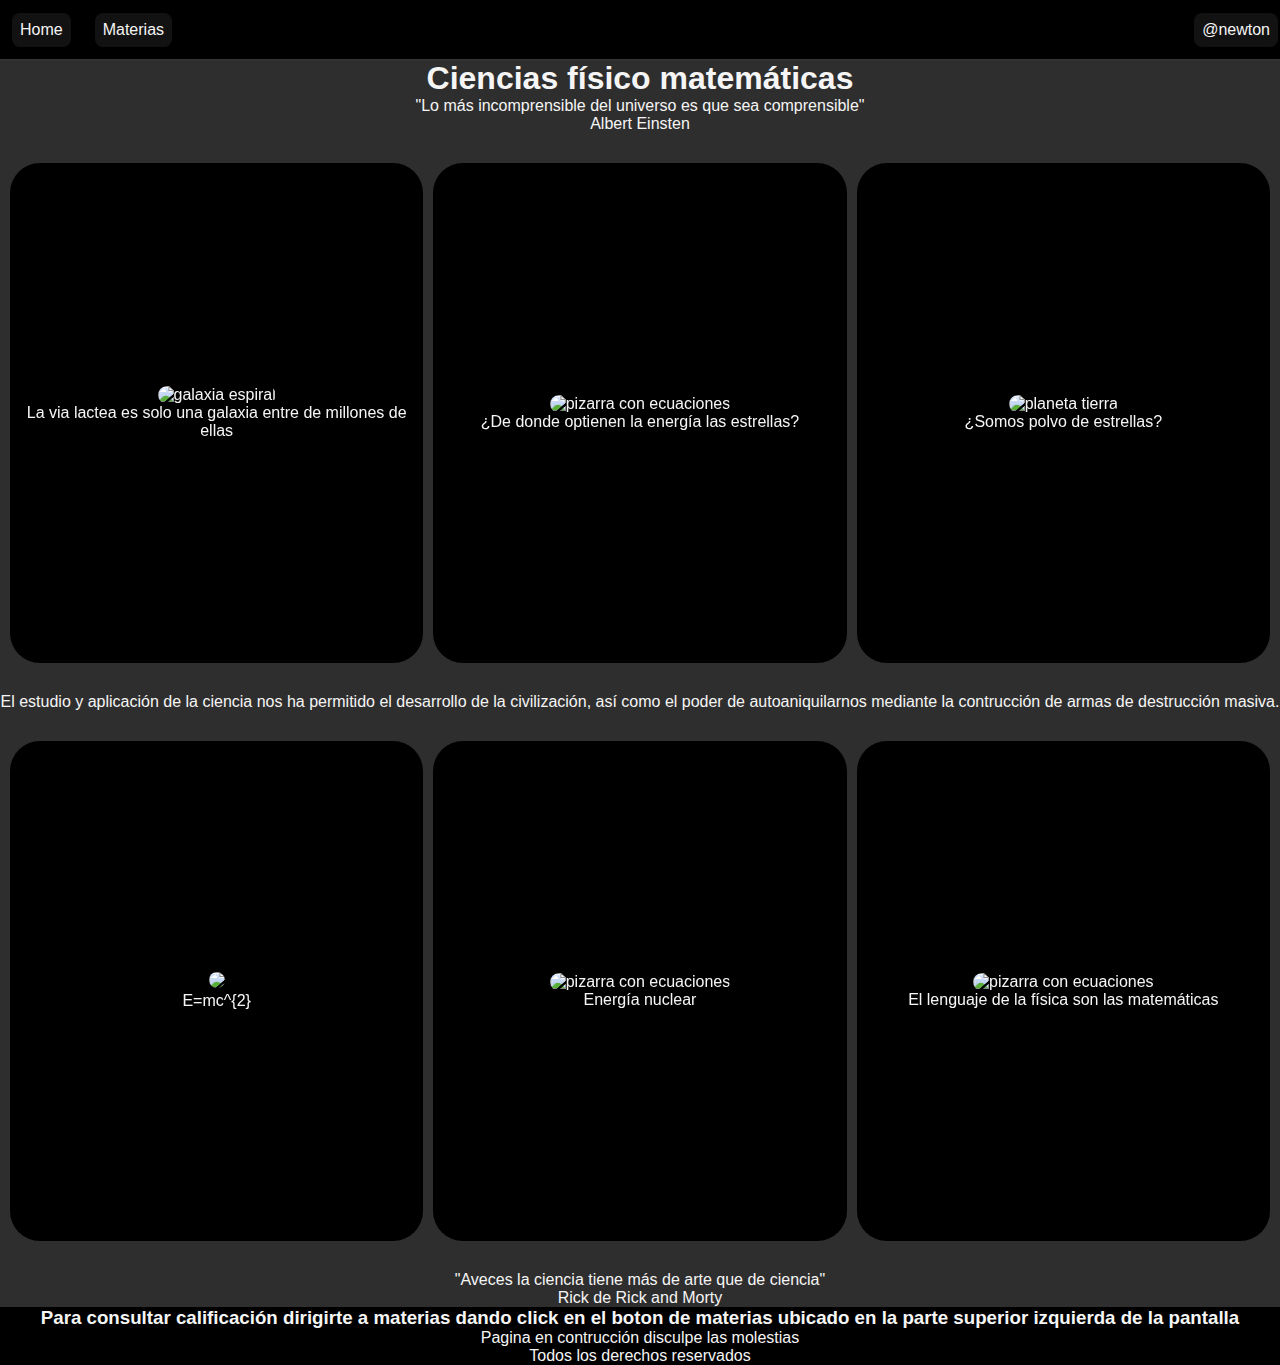
==== index.html @ 089ff06c "fe de erratas menores" ====
<!DOCTYPE html>
<html lang="en">
<head>
    <meta charset="UTF-8">
    <meta http-equiv="X-UA-Compatible" content="IE=edge">
    <meta name="viewport" content="width=device-width, initial-scale=1.0">
    <title>Física y matemáticas</title>
    <link rel="stylesheet" href="./style.css">
    <link rel="stylesheet" href="./style2.css">
</head>
<body>
    <header>
     <nav>
         <div class="navbar-left">
            <ul class="menu">
                <li>
                   <a href="/">Home</a>
                </li>
                <li>
                    <!-- <a href="fisica2/index.html">Materias</a> -->
                    <a href="#">Materias</a>
                    
                        <ul class="menu-desplegable--container">
                            <li><a href="#">Física II</a>
                                <ul class="menu-desplegable--container" id="secundary">
                                    <li><a href="fisica2/tareas-experimentos.html">Tareas y experimentos</a></li>
                                    <li><a href="fisica2/calificaciones.html">Calificaciones</a></li>
                                    <li><a href="fisica2/aprende.html">Aprende</a></li>
                                </ul>
                            </li>
                            <li><a href="#">Matemáticas</a></li>
                            <li><a href="#">Programación</a></li>
                            <li><a href="#">Química</a></li>
                            <li><a href="#">Biología</a></li>
                        </ul>
                </li>

            </ul>
         </div>

         <div class="navbar-right">
             <ul>
                 <li>@newton</li>
             </ul>
         </div>
     </nav>    
     <h1>Ciencias físico matemáticas</h1>
    </header>
    <main class="home-main">
        <section class="descripcion-main">
            <p></p>
            <p>"Lo más incomprensible del universo es que sea comprensible"</p>
            <p>Albert Einsten</p>
        </section>

        <section class="articles-container">

            <article class="articles-main">
                <div class="front">
                    <img class="img-article" src="https://images.pexels.com/photos/2150/sky-space-dark-galaxy.jpg?auto=compress&cs=tinysrgb&dpr=2&h=750&w=1260" alt="galaxia espiral">
                    <div class="description-articles-container">
                        <p class="title-article">La via lactea es solo una galaxia entre de millones de ellas</p>
                        <!-- <button class="flip-article">Saber más</button> -->
                    </div>
                </div>
                <div class="back">
                    <div class="description-articles-container">
                        <p class="description-article">La naturaleza se puede describir a traves de ecuaciones matemáticas y estas son las mismas en el planeta Tierra como en todo el cosmos, de esta forma se puede entender que la fuerza que nos mantiene atados en la superciecie de la Tierra es la misma que mantiene unida los planetas a las estrellas.</p>
                    </div>
                </div>
            </article>

            <article class="articles-main">
                <div class="front">
                    <img class="img-article" src="https://images.pexels.com/photos/87611/sun-fireball-solar-flare-sunlight-87611.jpeg?auto=compress&cs=tinysrgb&dpr=2&h=750&w=1260" alt="pizarra con ecuaciones">
                    <div class="description-articles-container">
                        <p class="title-article">¿De donde optienen la energía las estrellas?</p>
                    </div>
                    <!-- <button class="flip-article">Saber más</button> -->
                </div>
                <div class="back">
                    <div class="description-articles-container">
                        <p class="description-article">La gravedad al interior de un estrella es tan intensa que fusiona los átomos en su interior, creando nuevos átomos más pesados y liberando la energía. </p>
                    </div>
                </div>
            </article>

            <article class="articles-main">
                <div class="front">
                    <img class="img-article" src="https://images.pexels.com/photos/87651/earth-blue-planet-globe-planet-87651.jpeg?auto=compress&cs=tinysrgb&dpr=2&h=750&w=1260" alt="planeta tierra">
                    <div class="description-articles-container">
                        <p class="title-article">¿Somos polvo de estrellas?</p>
                    </div>
                    <!-- <button class="flip-article">Saber más</button> -->

                </div>
                <div class="back">
                    <div class="description-articles-container">
                        <p class="description-article">El elemento químico más simple es el hidrogéno, este es transformado en los otros elementos dentro de un estrella mediante la fusión nuclear.</p>
                    </div>
                </div>
            </article>
        </section>

        <section class="descripcion-main">
            <p> El estudio y aplicación de la ciencia nos ha permitido el desarrollo de la civilización, así como el poder de autoaniquilarnos mediante la contrucción de armas de destrucción masiva.</p>
        </section>

        <section class="articles-container">

            <article class="articles-main">
                <div class="front">
                    <img class="img-article" src="https://images.pexels.com/photos/73909/nuclear-weapons-test-nuclear-weapon-weapons-test-explosion-73909.jpeg?auto=compress&cs=tinysrgb&dpr=2&h=750&w=1260">
                    <div class="description-articles-container">
                        <p class="title-article">E=mc^{2}</p>
                    </div>
                    <!-- <button class="flip-article">Saber más</button> -->
                </div>
                <div class="back">
                    <p class="description-article">La bomba átomica, similar de una estrella, convierte masa en energía, mediante una reacción en cadena descontrolada.</p>
                </div>
            </article>

            <article class="articles-main">
                <div class="front">
                    <img class="img-article" src="https://images.pexels.com/photos/459728/pexels-photo-459728.jpeg?cs=srgb&dl=pexels-pixabay-459728.jpg&fm=jpg" alt="pizarra con ecuaciones">
                    <div class="description-articles-container">
                        <p class="title-article">Energía nuclear</p>
                    </div>
                    <!-- <button class="flip-article">Saber más</button> -->
                </div>
                <div class="back">
                    <p class="description-article">En una planta nuclear, a diferencia de un bomba atomica, libera la energía nuclear de forma controlada.</p>
                </div>
            </article>

            <article class="articles-main">
                <div class="front">
                    <img class="img-article" src="https://images.pexels.com/photos/40753/military-raptor-jet-f-22-airplane-40753.jpeg?auto=compress&cs=tinysrgb&dpr=2&h=750&w=1260" alt="pizarra con ecuaciones">
                    <div class="description-articles-container">
                        <p class="title-article">El lenguaje de la física son las matemáticas</p>
                    </div>
                    <!-- <button class="flip-article">Saber más</button> -->
                </div>
                <div class="back">
                    <p class="description-article">La naturaleza se puede describir a tráves de ecuaciones matemáticas</p>
                </div>
            </article>
        </section>


        <section class="descripcion-main">
            <p></p>
            <p>"Aveces la ciencia tiene más de arte que de ciencia"</p>
            <p>Rick de Rick and Morty</p>
        </section>
    </main>
    <footer>
        <h3>Para consultar calificación dirigirte a materias dando click en el boton de materias ubicado en la parte superior izquierda de la pantalla</h3>
        <p>Pagina en contrucción disculpe las molestias</p>
        <p>Todos los derechos reservados</p>
    </footer>
</body>
</html>
---- style.css ----
/* :root {
    
} */
* {
    margin: 0;
    padding: 0;
    box-sizing: border-box;
    /* line-height: 1.2rem;
    font-size: medium; */
}
li {
    text-decoration: none;
    list-style: none;
}
body {
    background-color: black;
    color: whitesmoke;
    margin: 0;
    font-family: 'Quicksand', sans-serif;
}
header {
    background-color: rgb(47, 46, 46);
    text-align: center;
    width: 100%;
}
nav {
    width: 100%;
    height: 60px;
    background-color: black;
    position: relative;
    display: flex;
    justify-content: space-between;
    align-items: center;
    border-bottom: 1px solid rgb(55, 54, 54);
}

.menu {
    display: flex;
    height: 100%;
}
.menu > li {
    display: flex;
    position: relative;
    padding: 0 10px;

}

/* nav .menu > li a {
    display: block;
} */


.menu .menu-desplegable--container {
    display: none;
    position: absolute;
    left: 0;
    bottom: 0;
    background-color: black;
    border: 0px solid rgb(127, 70, 70);
    border-radius: 0 0 10px 10px ;
    transform: translate(0, 100%);
    /* transform: translate(0, 100%); */
    /*left: 0;
    margin: 0px;
    background-color: rgb(127, 70, 70); */
    /* width: fit-content;
    height: fit-content; */
}
.menu li:hover > .menu-desplegable--container {
    display: block;
}
.menu-desplegable--container ul {
    display: block;
    position: relative;
}

.menu .menu-desplegable--container li a {
    display: block;
    padding: 0px;
    font-family: 'Franklin Gothic Medium', 'Arial Narrow', Arial, sans-serif;
}
.menu-desplegable--container li:hover > #secundary{
    display: block;
    position: absolute;
    left: 100%;
    top: 0px;
    transform: translate(0, 0);
    height: fit-content;
} 
/* ul li:hover > .menu-desplegable--container {
    display: block;
    width: fit-content;
    height: fit-content;
} */

#secundary ul {
    display: block;
}

.menu-desplegable--container li {
    display: block;
    padding: 0;
    margin: 0px;
} 
.navbar-left {
    display: flex;
}



.navbar-left ul li a,
.navbar-right ul li  {
  text-decoration: none;
  color: whitesmoke;
  background-color: rgb(19, 18, 18);
  padding: 8px;
  border-radius: 8px;
  margin: 10px 2px; 
}

.navbar-left ul li a:hover,
.navbar-right ul li:hover {
  border: 1px solid rgb(55, 54, 54);
  color: black;
  background-color: rgb(150, 120, 120);
}
header h1 {
    display: block;
    margin: 0 auto;
}
main {
    background-color: rgb(47, 46, 46);
    text-align: center;
    width: 100%;
}
.articles-container{
    display: grid;
    grid-template-columns: 1fr;
    gap: 10px;
    justify-content: center;
    justify-items: center;
    width: 100%;
    padding: 0 10px;

}
.articles-main {
    position: relative;
    display: flex;
    flex-direction: column;
    width: 100%;
    height: 500px;
    padding: 20px 40px;
    border-radius: 30px;
    margin: 30px 30px;
    /* border: 1px solid rgb(150, 120, 120); */
    background-color:  black;
    color: whitesmoke;
    align-items: center;
    justify-content: space-around;
    transition: all 1s linear;
    transform-style: preserve-3d;
}
.articles-main:hover {
    transform: rotateY(180deg);
}
/* .flip-article:hover  {
    transform: rotateY(180deg);
} */
.img-article {
    width: 100%;
    max-width: 400px;
    border-radius: 10px;
}
.description-articles-container {
    display: block;
    align-content: space-between;
}
.front {
    position: absolute;
    z-index: 2;
    backface-visibility: hidden;
}
.back {
    position: absolute;
    z-index: 1;
    transform: rotateY(180deg);
    backface-visibility: hidden;
}

.description-article {
    font-size: 1rem;
}
footer {
    text-align: center;
    width: 100%;
    color: whitesmoke;
}
---- style2.css ----
@media (min-width: 600px) {
    .articles-container{
        display: grid;
        grid-template-columns: 1fr 1fr;
        gap: 10px;
        justify-content: center;
        justify-items: center;
        width: 100%;
    
    }
}

@media (min-width: 900px) {
    .articles-container{
        display: grid;
        grid-template-columns: 1fr 1fr 1fr;
        gap: 10px;
        justify-content: center;
        justify-items: center;
        width: 100%;
    
    }
}
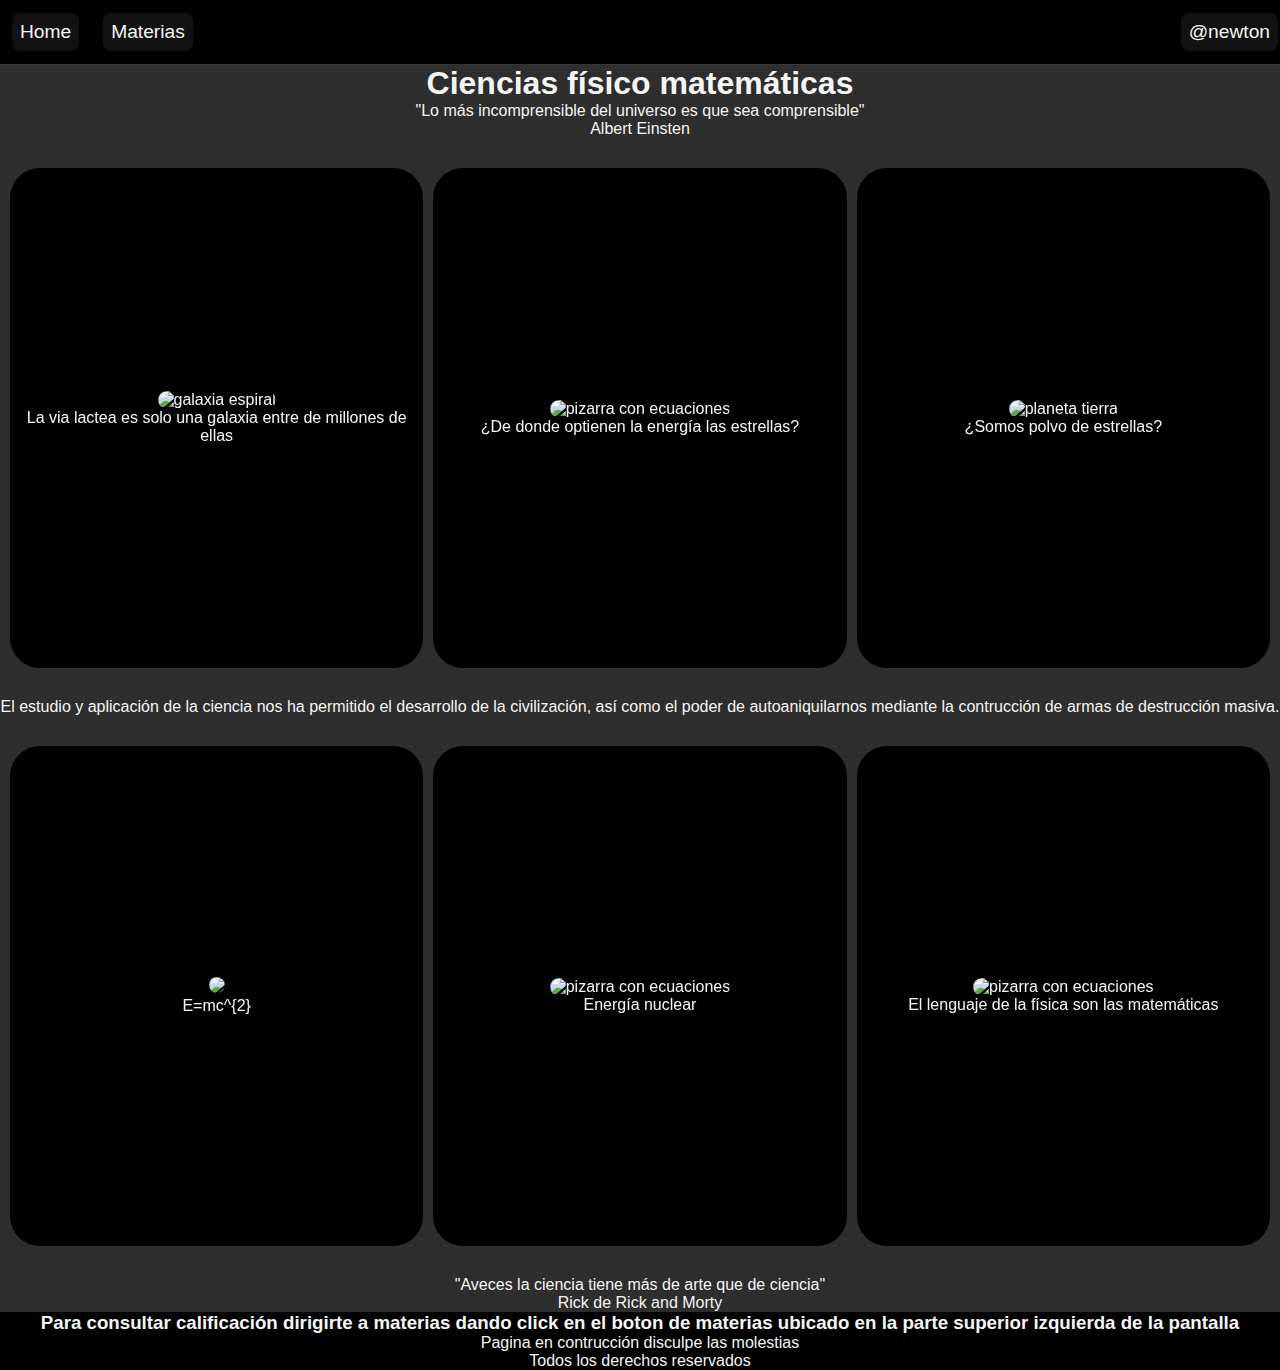
==== commit 8f955603: "Se agrego la tarea 3 de fisica" ====
--- a/index.html
+++ b/index.html
@@ -28,7 +28,13 @@
                                     <li><a href="fisica2/aprende.html">Aprende</a></li>
                                 </ul>
                             </li>
-                            <li><a href="#">Matemáticas</a></li>
+                            <li><a href="#">Matemáticas</a>
+                                <ul class="menu-desplegable--container" id="secundary">
+                                    <li><a href="fisica2/tareas-experimentos.html">Tareas y experimentos</a></li>
+                                    <li><a href="fisica2/calificaciones.html">Calificaciones</a></li>
+                                    <li><a href="fisica2/aprende.html">Aprende</a></li>
+                                </ul>
+                            </li>
                             <li><a href="#">Programación</a></li>
                             <li><a href="#">Química</a></li>
                             <li><a href="#">Biología</a></li>
--- a/style.css
+++ b/style.css
@@ -25,13 +25,14 @@
 }
 nav {
     width: 100%;
-    height: 60px;
+    height: 65px;
     background-color: black;
     position: relative;
     display: flex;
     justify-content: space-between;
     align-items: center;
     border-bottom: 1px solid rgb(55, 54, 54);
+    font-size: 1.2rem;
 }
 
 .menu {
@@ -53,12 +54,14 @@
 .menu .menu-desplegable--container {
     display: none;
     position: absolute;
+    z-index: 9;
     left: 0;
     bottom: 0;
     background-color: black;
     border: 0px solid rgb(127, 70, 70);
     border-radius: 0 0 10px 10px ;
     transform: translate(0, 100%);
+    border-radius: 5px;
     /* transform: translate(0, 100%); */
     /*left: 0;
     margin: 0px;
@@ -71,7 +74,6 @@
 }
 .menu-desplegable--container ul {
     display: block;
-    position: relative;
 }
 
 .menu .menu-desplegable--container li a {
@@ -98,6 +100,7 @@
 }
 
 .menu-desplegable--container li {
+    position: relative;
     display: block;
     padding: 0;
     margin: 0px;
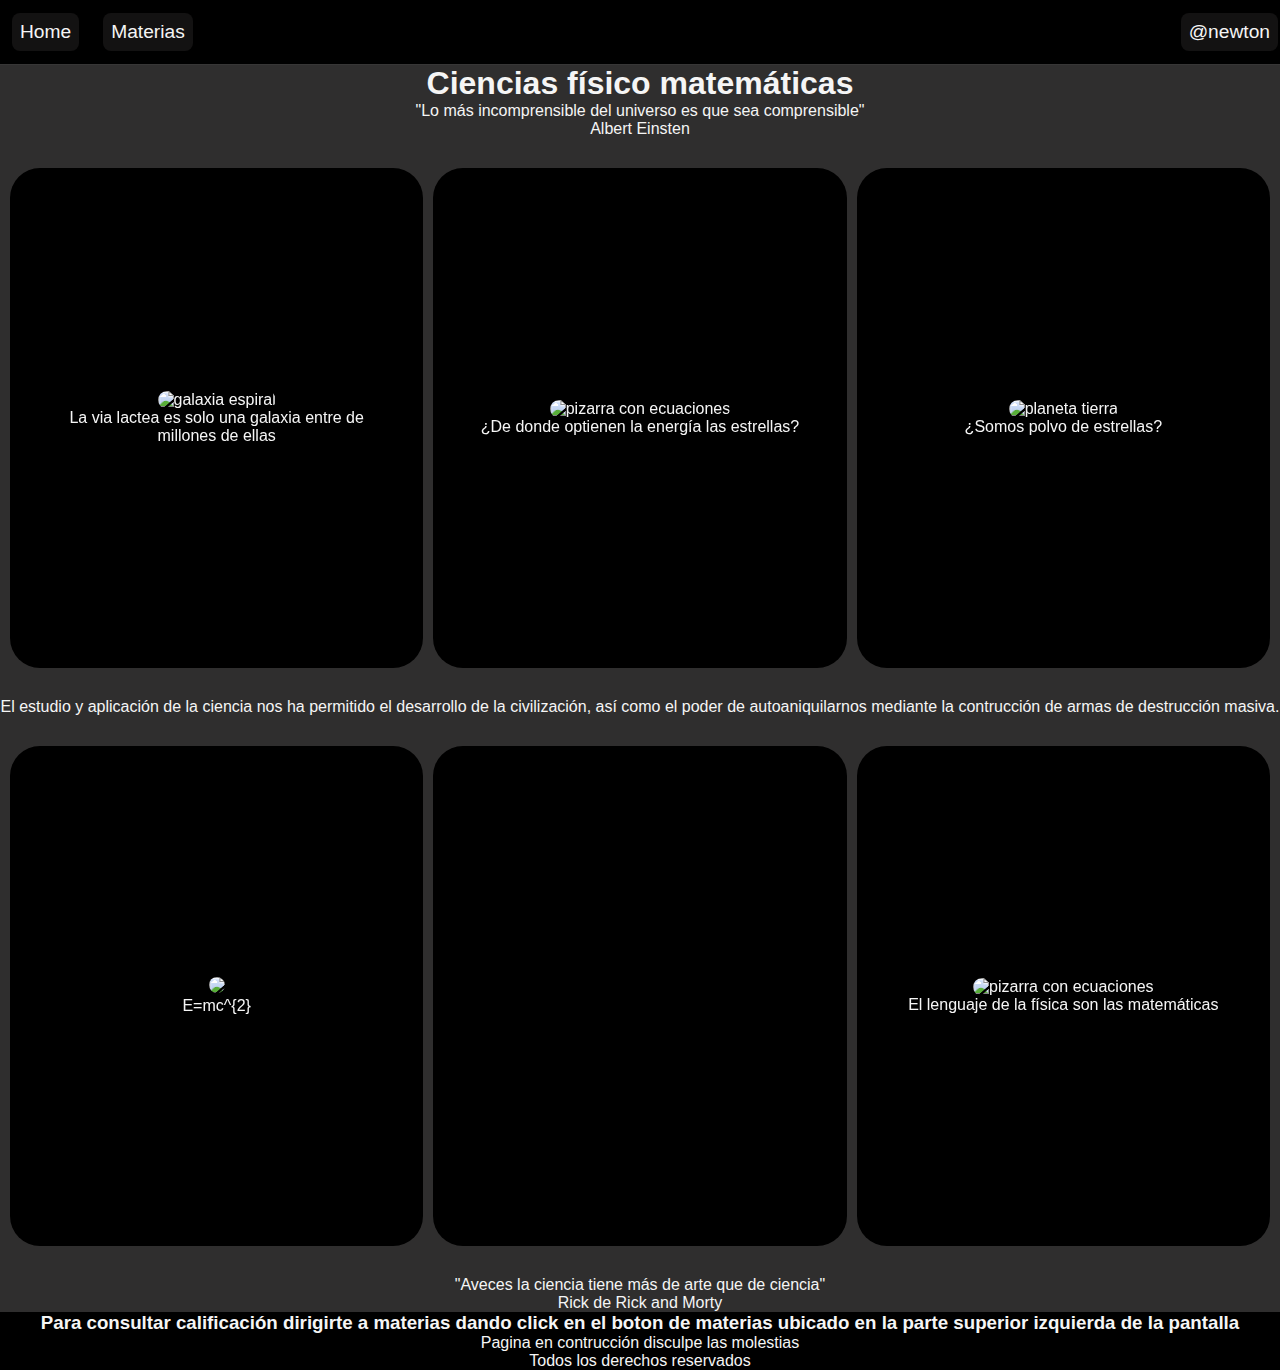
==== commit d1c03315: "Se agrego la imagen astornimica del día de la nasa usando consumiendo su api con funciones async y a" ====
--- a/index.html
+++ b/index.html
@@ -127,17 +127,19 @@
                 </div>
             </article>
 
-            <article class="articles-main">
+            <!-- <article class="articles-main">
                 <div class="front">
                     <img class="img-article" src="https://images.pexels.com/photos/459728/pexels-photo-459728.jpeg?cs=srgb&dl=pexels-pixabay-459728.jpg&fm=jpg" alt="pizarra con ecuaciones">
                     <div class="description-articles-container">
                         <p class="title-article">Energía nuclear</p>
                     </div>
-                    <!-- <button class="flip-article">Saber más</button> -->
                 </div>
                 <div class="back">
                     <p class="description-article">En una planta nuclear, a diferencia de un bomba atomica, libera la energía nuclear de forma controlada.</p>
                 </div>
+            </article> -->
+            <article class="articles-main" id="nasaDayPic">
+
             </article>
 
             <article class="articles-main">
@@ -166,5 +168,6 @@
         <p>Pagina en contrucción disculpe las molestias</p>
         <p>Todos los derechos reservados</p>
     </footer>
+    <script src="./src/index.js"></script>
 </body>
 </html>
--- a/style.css
+++ b/style.css
@@ -143,6 +143,7 @@
     justify-content: center;
     justify-items: center;
     width: 100%;
+    min-height: fit-content;
     padding: 0 10px;
 
 }
@@ -151,7 +152,7 @@
     display: flex;
     flex-direction: column;
     width: 100%;
-    height: 500px;
+    min-height: 500px;
     padding: 20px 40px;
     border-radius: 30px;
     margin: 30px 30px;
@@ -179,7 +180,7 @@
     align-content: space-between;
 }
 .front {
-    position: absolute;
+    /* position: absolute; */
     z-index: 2;
     backface-visibility: hidden;
 }
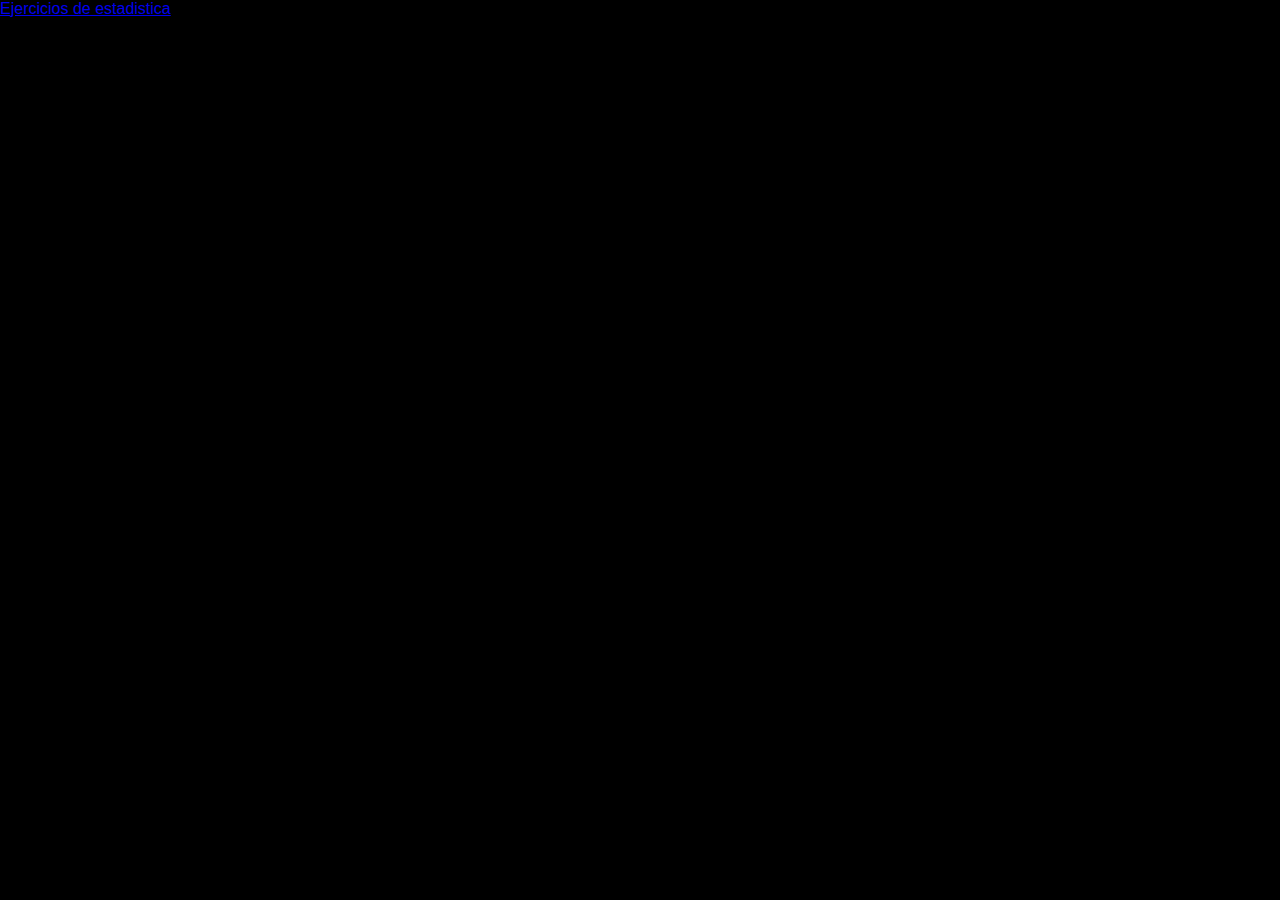
==== commit 7ad881b9: "cambio momentaneo" ====
--- a/index.html
+++ b/index.html
@@ -9,7 +9,8 @@
     <link rel="stylesheet" href="./style2.css">
 </head>
 <body>
-    <header>
+    <a href="https://drive.google.com/file/d/1Q2EkVdIUrKoePPBfTEWmSQ-4kfAIGu0U/view?usp=share_link">Ejercicios de estadistica</a>
+    <!-- <header>
      <nav>
          <div class="navbar-left">
             <ul class="menu">
@@ -17,10 +18,24 @@
                    <a href="/">Home</a>
                 </li>
                 <li>
-                    <!-- <a href="fisica2/index.html">Materias</a> -->
+                    <a href="fisica2/index.html">Materias</a>
                     <a href="#">Materias</a>
                     
                         <ul class="menu-desplegable--container">
+                            <li><a href="#">Física I</a>
+                                <ul class="menu-desplegable--container" id="secundary">
+                                    <li><a href="fisica1/tareas-experimentos.html">Tareas y experimentos</a></li>
+                                    <li><a href="#">Calificaciones</a></li>
+                                    
+                                </ul>
+                            </li>
+                            <li><a href="#">Matemáticas I</a>
+                                <ul class="menu-desplegable--container" id="secundary">
+                                    <li><a href="matematicas1//tareas-experimentos.html">Tareas y libros</a></li>
+
+                                </ul>
+                            </li>
+                            <li><a href="#">Matemáticas III</a></li>
                             <li><a href="#">Física II</a>
                                 <ul class="menu-desplegable--container" id="secundary">
                                     <li><a href="fisica2/tareas-experimentos.html">Tareas y experimentos</a></li>
@@ -28,16 +43,6 @@
                                     <li><a href="fisica2/aprende.html">Aprende</a></li>
                                 </ul>
                             </li>
-                            <li><a href="#">Matemáticas</a>
-                                <ul class="menu-desplegable--container" id="secundary">
-                                    <li><a href="fisica2/tareas-experimentos.html">Tareas y experimentos</a></li>
-                                    <li><a href="fisica2/calificaciones.html">Calificaciones</a></li>
-                                    <li><a href="fisica2/aprende.html">Aprende</a></li>
-                                </ul>
-                            </li>
-                            <li><a href="#">Programación</a></li>
-                            <li><a href="#">Química</a></li>
-                            <li><a href="#">Biología</a></li>
                         </ul>
                 </li>
 
@@ -61,28 +66,31 @@
 
         <section class="articles-container">
 
-            <article class="articles-main">
-                <div class="front">
-                    <img class="img-article" src="https://images.pexels.com/photos/2150/sky-space-dark-galaxy.jpg?auto=compress&cs=tinysrgb&dpr=2&h=750&w=1260" alt="galaxia espiral">
-                    <div class="description-articles-container">
-                        <p class="title-article">La via lactea es solo una galaxia entre de millones de ellas</p>
-                        <!-- <button class="flip-article">Saber más</button> -->
+
+                <article class="card-container">
+                <article class="articles-main">
+                    <div class="front">
+                        <img class="img-article" src="https://images.pexels.com/photos/2150/sky-space-dark-galaxy.jpg?auto=compress&cs=tinysrgb&dpr=2&h=750&w=1260" alt="galaxia espiral">
+                        <div class="description-articles-container">
+                            <p class="title-article">La via lactea es solo una galaxia entre de millones de ellas</p>
+                            <button class="flip-article">Saber más</button>
+                        </div>
                     </div>
-                </div>
-                <div class="back">
-                    <div class="description-articles-container">
-                        <p class="description-article">La naturaleza se puede describir a traves de ecuaciones matemáticas y estas son las mismas en el planeta Tierra como en todo el cosmos, de esta forma se puede entender que la fuerza que nos mantiene atados en la superciecie de la Tierra es la misma que mantiene unida los planetas a las estrellas.</p>
+                    <div class="back">
+                        <div class="description-articles-container">
+                            <p class="description-article">La naturaleza se puede describir a traves de ecuaciones matemáticas y estas son las mismas en el planeta Tierra como en todo el cosmos, de esta forma se puede entender que la fuerza que nos mantiene atados en la superciecie de la Tierra es la misma que mantiene unida los planetas a las estrellas.</p>
+                        </div>
                     </div>
-                </div>
-            </article>
-
+                </article>
+                </article>
+            <article class="card-container">    
             <article class="articles-main">
                 <div class="front">
                     <img class="img-article" src="https://images.pexels.com/photos/87611/sun-fireball-solar-flare-sunlight-87611.jpeg?auto=compress&cs=tinysrgb&dpr=2&h=750&w=1260" alt="pizarra con ecuaciones">
                     <div class="description-articles-container">
                         <p class="title-article">¿De donde optienen la energía las estrellas?</p>
                     </div>
-                    <!-- <button class="flip-article">Saber más</button> -->
+                    <button class="flip-article">Saber más</button>
                 </div>
                 <div class="back">
                     <div class="description-articles-container">
@@ -90,14 +98,16 @@
                     </div>
                 </div>
             </article>
+            </article>
 
+            <article class="card-container">
             <article class="articles-main">
                 <div class="front">
                     <img class="img-article" src="https://images.pexels.com/photos/87651/earth-blue-planet-globe-planet-87651.jpeg?auto=compress&cs=tinysrgb&dpr=2&h=750&w=1260" alt="planeta tierra">
                     <div class="description-articles-container">
                         <p class="title-article">¿Somos polvo de estrellas?</p>
                     </div>
-                    <!-- <button class="flip-article">Saber más</button> -->
+                    <button class="flip-article">Saber más</button>
 
                 </div>
                 <div class="back">
@@ -105,6 +115,7 @@
                         <p class="description-article">El elemento químico más simple es el hidrogéno, este es transformado en los otros elementos dentro de un estrella mediante la fusión nuclear.</p>
                     </div>
                 </div>
+            </article>
             </article>
         </section>
 
@@ -114,20 +125,21 @@
 
         <section class="articles-container">
 
+            <article class="card-container">
             <article class="articles-main">
                 <div class="front">
                     <img class="img-article" src="https://images.pexels.com/photos/73909/nuclear-weapons-test-nuclear-weapon-weapons-test-explosion-73909.jpeg?auto=compress&cs=tinysrgb&dpr=2&h=750&w=1260">
                     <div class="description-articles-container">
                         <p class="title-article">E=mc^{2}</p>
                     </div>
-                    <!-- <button class="flip-article">Saber más</button> -->
+                    <button class="flip-article">Saber más</button>
                 </div>
                 <div class="back">
                     <p class="description-article">La bomba átomica, similar de una estrella, convierte masa en energía, mediante una reacción en cadena descontrolada.</p>
                 </div>
             </article>
-
-            <!-- <article class="articles-main">
+            </article>
+            <article class="articles-main">
                 <div class="front">
                     <img class="img-article" src="https://images.pexels.com/photos/459728/pexels-photo-459728.jpeg?cs=srgb&dl=pexels-pixabay-459728.jpg&fm=jpg" alt="pizarra con ecuaciones">
                     <div class="description-articles-container">
@@ -137,22 +149,26 @@
                 <div class="back">
                     <p class="description-article">En una planta nuclear, a diferencia de un bomba atomica, libera la energía nuclear de forma controlada.</p>
                 </div>
-            </article> -->
+            </article>
+            <article class="card-container">
             <article class="articles-main" id="nasaDayPic">
 
             </article>
-
+            </article>
+            
+            <article class="card-container">
             <article class="articles-main">
                 <div class="front">
                     <img class="img-article" src="https://images.pexels.com/photos/40753/military-raptor-jet-f-22-airplane-40753.jpeg?auto=compress&cs=tinysrgb&dpr=2&h=750&w=1260" alt="pizarra con ecuaciones">
                     <div class="description-articles-container">
                         <p class="title-article">El lenguaje de la física son las matemáticas</p>
                     </div>
-                    <!-- <button class="flip-article">Saber más</button> -->
+                  <button class="flip-article">Saber más</button>
                 </div>
                 <div class="back">
                     <p class="description-article">La naturaleza se puede describir a tráves de ecuaciones matemáticas</p>
                 </div>
+            </article>
             </article>
         </section>
 
@@ -168,6 +184,6 @@
         <p>Pagina en contrucción disculpe las molestias</p>
         <p>Todos los derechos reservados</p>
     </footer>
-    <script src="./src/index.js"></script>
+    <script src="./src/index.js"></script> -->
 </body>
 </html>
--- a/style.css
+++ b/style.css
@@ -71,6 +71,8 @@
 }
 .menu li:hover > .menu-desplegable--container {
     display: block;
+    transition-delay: 3s;
+    transition-duration: 500ms;
 }
 .menu-desplegable--container ul {
     display: block;
@@ -88,6 +90,7 @@
     top: 0px;
     transform: translate(0, 0);
     height: fit-content;
+    transition-delay: 3s;
 } 
 /* ul li:hover > .menu-desplegable--container {
     display: block;
@@ -164,9 +167,34 @@
     transition: all 1s linear;
     transform-style: preserve-3d;
 }
-.articles-main:hover {
-    transform: rotateY(180deg);
-}
+/* .articles-main:hover >  .articles.main {
+    transform: rotateY(180deg);
+    transition-duration: 500ms;
+} */
+.card-container {
+    position: relative;
+    display: flex;
+    flex-direction: column;
+    width: 100%;
+    min-height: 500px;
+    /* padding: 20px 40px; */
+    border-radius: 30px;
+    /* margin: 30px 30px; */
+    align-items: center;
+    justify-content: space-around;
+    transition: all 1s linear;
+    transform-style: preserve-3d;
+}
+.card-container:hover > .articles-main {
+    transform: rotateY(180deg);
+    transition-duration: 1500ms;
+    /* transition-delay: 200ms; */
+}
+/* .articles-main:hover {
+    transform: rotateY(180deg);
+    transition-duration: 500ms;
+    transition-delay: 200ms;
+} */
 /* .flip-article:hover  {
     transform: rotateY(180deg);
 } */
@@ -189,6 +217,8 @@
     z-index: 1;
     transform: rotateY(180deg);
     backface-visibility: hidden;
+    transition-delay: 3s;
+    transition-duration: 500ms;
 }
 
 .description-article {
@@ -199,3 +229,4 @@
     width: 100%;
     color: whitesmoke;
 }
+
